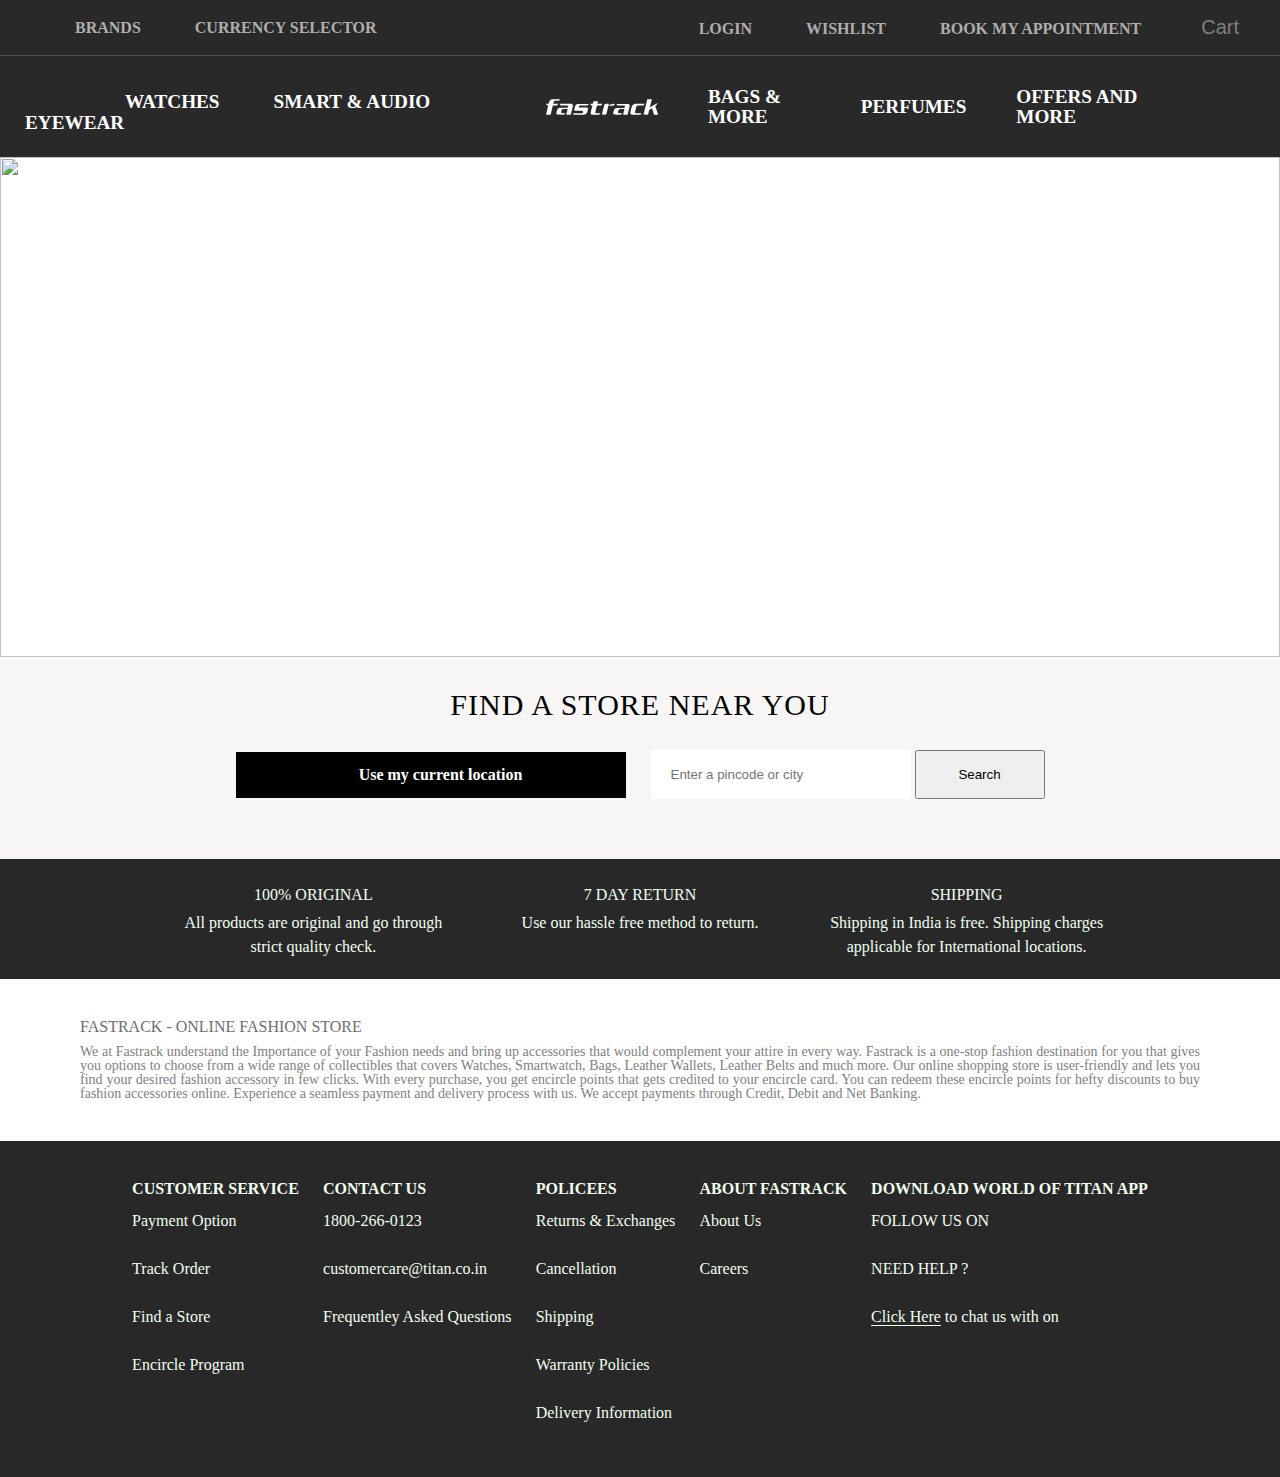
==== fastrack/index.html @ 1e4f23a8 "project" ====
<!DOCTYPE html>
<html lang="en">

<head>
    <meta charset="UTF-8">
    <meta http-equiv="X-UA-Compatible" content="IE=edge">
    <meta name="viewport" content="width=device-width, initial-scale=1.0">
    <title>Document</title>
    <link rel="stylesheet" href="style.css">
    <script src="https://kit.fontawesome.com/7c8663a8f9.js" crossorigin="anonymous"></script>
</head>

<body>
    <!--------------------------------------- header ---------------------------------- -->
    <header>
        <!---------------------- Top Header Starts Here -------------------------->
        <div class="top">
            <div class="left">
                <a href="#" id="brands">BRANDS</a>
                <a href="#"><span id="currency">CURRENCY SELECTOR</span>
                    <i class="fa-solid fa-chevron-down down"></i>
                    <i class="fa-solid fa-chevron-up up" style="display: none"></i>
                </a>
            </div>
            <div class="right">
                <a href="#" id="login">LOGIN</a>
                <a href="#">WISHLIST</a>
                <a href="#">BOOK MY APPOINTMENT</a>
                <button class="cart" onclick="cart_button()">
                    <i class="fa fa-shopping-cart" aria-hidden="true"></i>Cart<span class="cart-number"></span>
                </button>
                <!-- <a href="#">CART</a> -->
            </div>
        </div>
        <!---------------------- Top Header Ends Here ------------------------------->

        <!-------------------- Bottom Header Starts Here ---------------------------->
        <div class="bottom">
            <div class="left">
                <a href="#"><i class="fa-solid fa-location-dot"></i></a>
                <a href="#" id="watch">WATCHES</a>
                <a href="#" id="audio">SMART & AUDIO</a>
                <a href="#" id="eyewear">EYEWEAR</a>
            </div>
            <div class="right">
                <svg id="logo" data-name="Layer 1" xmlns="http://www.w3.org/2000/svg" viewBox="0 0 403.27 55.37">
                    <defs>
                        <style>
                            .cls-1 {
                                fill: #ffffff;
                                fill-rule: evenodd;
                            }
                        </style>
                    </defs>
                    <title>fastrack_logo</title>
                    <path class="cls-1"
                        d="M1.23,56.29l8-32.81s-3.36.26-4.39-.78c-.78-.52-1.29-1.81-1.81-2.33a16.48,16.48,0,0,1-1.55-3.1h9.3S13.11,6.68,16.73,3.84c3.88-3.62,8-2.58,14.21-2.58H51.86a14.74,14.74,0,0,1-1.81,3.36,3.53,3.53,0,0,1-2.58,1.55H36.1c-1.55,0-3.88-.26-4.91.52a5.81,5.81,0,0,0-2.07,3.62c-.52,1.55-2.07,7-2.07,7H44.89a23.53,23.53,0,0,1-1.81,3.36c-.77,1.29-2.32,2.84-3.1,2.84s-14.21-.26-14.21-.26l-8,33.07Z"
                        transform="translate(-1.23 -1)"></path>
                    <path class="cls-1"
                        d="M50.06,17.28s1.29,2.58,2.07,3.87A5.42,5.42,0,0,0,55,23.22c.78.26,9.56,0,12.14,0,2.33,0,10.33-.26,12.4.78s1.81,2.84,1.29,4.13a5.62,5.62,0,0,1-5.43,3.62H55.48c-1.29,0-7-.26-9.82,1.81a11.47,11.47,0,0,0-4.13,6.2c-.78,2.07-1.81,5.68-2.07,6.72s-1,4.91-.52,6.2c.26,1.55.26,3.1,4.39,3.36,3.87.26,10.07.26,12.66.26,2.33,0,9.56,0,10.85-.52a7,7,0,0,0,2.84-2.58l1.55-2.33s-7.49.26-9.3.26A10.23,10.23,0,0,1,57,49.83c-.78-.52-1.55-1.81-.78-4.13.52-2.33.78-3.62,1-4.65.52-1,.78-2.58,1.55-3.36a6.84,6.84,0,0,1,4.39-1.55H79L74.08,56.29H90.36l6.72-27.13s1-5.17.52-7.49-2.84-4.39-8-4.39Z"
                        transform="translate(-1.23 -1)"></path>
                    <path class="cls-1"
                        d="M154.68,17.53H121.1c-.52,0-7.23-.52-11.11,2.33a12.58,12.58,0,0,0-4.65,7.49c-.78,2.07-2.07,7.49-2.33,8.27,0,.78-.52,3.62,0,4.39.78,1,1.29,2.58,4.65,2.58,3.62,0,11.11-.26,15-.26s8,0,9,.52a3.57,3.57,0,0,1,2.84,3.1c0,1.55-.26,3.87-1.29,4.65s-10.59.52-12.66.52H97.85a8,8,0,0,0,2.84,4.13c1.81,1.55,9.56,1,12.66,1h22.47A15.2,15.2,0,0,0,144.35,54c3.1-2.33,4.39-4.65,5.94-10.08,1.29-5.42,1.55-5.42,1.81-7.23s.52-2.84-.78-4.13c-.78-1.55-3.87-1.81-7.75-1.81H126.27c-1,0-4.91,0-6.2-1.55a3.43,3.43,0,0,1-.77-3.62c.26-.78.77-2.33,6.46-2.33h22c1,0,3.36,0,4.65-1.55,1-1.55,2.33-4.14,2.33-4.14Z"
                        transform="translate(-1.23 -1)"></path>
                    <path class="cls-1"
                        d="M172,7.72h16.53l-2.58,9.56h17.31a13,13,0,0,1-1.81,4.13c-1.29,1.81-3.62,1.81-4.91,2.07H184.65s-4.91,19.89-5.17,20.67-1,3.87-.78,4.65c.52.78,1.81,2.58,7.75,2.32h10.08a19.64,19.64,0,0,1-2.07,3.36,4.13,4.13,0,0,1-2.33,1.81H167.08A5.38,5.38,0,0,1,162.69,54c-1-1.81-.78-5.42,0-8.53,1-3.1,5.43-22,5.43-22s-2.84-.26-3.87-.52a7.2,7.2,0,0,1-2.84-2.84,17.28,17.28,0,0,1-1.55-2.84h9.82Z"
                        transform="translate(-1.23 -1)"></path>
                    <path class="cls-1"
                        d="M202,56l8.27-32.55s.52-3.1,1.29-4.14a4.79,4.79,0,0,1,4.39-2.07c2.84,0,11.37.26,11.37.26s-7,28.68-7.49,30.48S219,52.67,218,54c-.78,1-1.29,2.33-4.65,2.33C210,56.54,202,56,202,56Z"
                        transform="translate(-1.23 -1)"></path>
                    <path class="cls-1"
                        d="M254.4,17.53a23.1,23.1,0,0,0,2.07,3.36c1,1.55,1.81,2.58,2.84,2.84h13.18c2.33,0,8.52-.52,10.59.26,1.81.52,3.1,1.29,2.33,3.87A6.17,6.17,0,0,1,280.75,32H267.06c-2.33,0-10.33-.52-14.47.78s-5.17,2.58-7,7.75a30,30,0,0,0-2.32,9.82c-.26,1-.52,3.62.78,4.65,1.55,1,4.65,1.29,9.56,1.29h14.72c1.55,0,3.36.52,5.94-3.1l1.29-2.07s-7.75.26-9.3.26c-1.81,0-4.39-.78-5.17-1.55-.52-.52-1-2.07-.26-5.42.78-3.1,1-5.43,2.84-6.72,1.55-1.55,5.94-1.55,8.53-1.55h11.11l-4.91,20.15H294.7s6.46-25.32,6.46-26.35c.26-1,1.81-8,0-10.33-2.07-2.33-8.78-2.07-12.14-2.07Z"
                        transform="translate(-1.23 -1)"></path>
                    <path class="cls-1"
                        d="M355.41,17.28H323.64a13.18,13.18,0,0,0-8,2.07,15.21,15.21,0,0,0-6.2,8.79c-1.29,4.13-3.62,14.47-4.13,16.53s-1,5.68-.52,7.49c.77,2.07,2.32,4.13,7.23,4.13h24.8c1.29,0,3.62.26,5.17-1a17.91,17.91,0,0,0,2.58-4.13s-14.72,0-17.05-.26-4.91-.52-5.68-1.81c-.52-1.29.26-5.68,1-8.27.52-2.58,2.84-11.63,3.1-12.4s.78-3.1,1.55-3.87a7.39,7.39,0,0,1,4.39-1.29h18.34a4.48,4.48,0,0,0,3.62-2.58c.52-1,1.55-3.36,1.55-3.36Z"
                        transform="translate(-1.23 -1)"></path>
                    <path class="cls-1"
                        d="M365.49,1.26,351.8,56l16.53.26,3.88-16.54,10.33-6.46,7.23,23H404.5L394.17,24.77a12.69,12.69,0,0,0,4.91-3.87c1.81-2.33,3.36-7,3.36-7L374.79,29.68,382,1Z"
                        transform="translate(-1.23 -1)"></path>
                    <path class="cls-1"
                        d="M227,26.06s2.07-4.39,4.91-6.2,5.68-2.33,10.08-2.33,6.71-.26,6.71-.26-1.29,3.1-2.07,4.39c-1,1.29-2.07,2.58-3.62,2.58h-9c-2.32.26-6.2,1-7,1.81Z"
                        transform="translate(-1.23 -1)"></path>
                </svg>
                <a href="#" id="bags">BAGS & MORE</a>
                <a href="#" id="perfumes">PERFUMES</a>
                <a href="#" id="offers">OFFERS AND MORE</a>
                <a href="#"><i class="fa-solid fa-magnifying-glass"></i></a>
            </div>
        </div>
        <!-------------------------------- Bottom Header Ends Here ----------------------------->

        <!----------------------- Section on hovering "Watches" Starts Here ----------------------------->
        <div id="watch_hover">
            <div class="watch_buy">
                <div class="watch_style">
                    <div class="watch_shopFor">
                        <a href="#">
                            <h2>Shop For</h2>
                        </a>
                        <figure class="watch_for_him watch_images">
                            <a href="#" id="fig_caption">
                                <img src="https://www.fastrack.in/wps/wcm/connect/fastrack/2ddd6b43-acd0-44b2-a3b8-ae39866fcba0/For_Him_W.png?MOD=AJPERES&CACHEID=ROOTWORKSPACE.Z18_90IA1H80OGS700Q8OKN8NF0004-2ddd6b43-acd0-44b2-a3b8-ae39866fcba0-nE.vbJ7"
                                    alt="Watch for him" />
                                <figcaption>Him</figcaption>
                            </a>
                        </figure>
                        <figure class="watch_for_her watch_images">
                            <a href="#" id="fig_caption">
                                <img src="https://www.fastrack.in/wps/wcm/connect/fastrack/179beeed-d72b-4264-a498-f4e6e16a0d2e/For_Her_W.png?MOD=AJPERES&CACHEID=ROOTWORKSPACE.Z18_90IA1H80OGS700Q8OKN8NF0004-179beeed-d72b-4264-a498-f4e6e16a0d2e-nE.vnAH"
                                    alt="Watch for her" />
                                <figcaption>Her</figcaption>
                            </a>
                        </figure>
                        <figure class="watch_for_them watch_images">
                            <a href="#" id="fig_caption">
                                <img src="https://www.fastrack.in/wps/wcm/connect/fastrack/8d338582-6e93-4608-a2ef-4903825ac4b6/For_Them_W.png?MOD=AJPERES&CACHEID=ROOTWORKSPACE.Z18_90IA1H80OGS700Q8OKN8NF0004-8d338582-6e93-4608-a2ef-4903825ac4b6-nE.vu5e"
                                    alt="Watch for them" />
                                <figcaption>Them</figcaption>
                            </a>
                        </figure>
                    </div>
                    <div class="watch_shopByStyle">
                        <a href="#">
                            <h2>Shop By Style</h2>
                        </a>
                        <figure class="watch_casual watch_images">
                            <a href="#" id="fig_caption">
                                <img src="https://www.fastrack.in/wps/wcm/connect/fastrack/30554687-ca2d-43b0-91f6-569ce60cddc8/Style_Casual_W.png?MOD=AJPERES&CACHEID=ROOTWORKSPACE.Z18_90IA1H80OGS700Q8OKN8NF0004-30554687-ca2d-43b0-91f6-569ce60cddc8-nE.vFNB"
                                    alt="Casual Watches" />
                                <figcaption>Casual</figcaption>
                            </a>
                        </figure>
                        <figure class="watch_fashion watch_images">
                            <a href="#" id="fig_caption">
                                <img src="https://www.fastrack.in/wps/wcm/connect/fastrack/b2d8324b-fb9b-4491-af9e-f043335bd468/Style_Fashion_W.png?MOD=AJPERES&CACHEID=ROOTWORKSPACE.Z18_90IA1H80OGS700Q8OKN8NF0004-b2d8324b-fb9b-4491-af9e-f043335bd468-nE.vOB1"
                                    alt="Fashion watches" />
                                <figcaption>Fashion</figcaption>
                            </a>
                        </figure>
                        <figure class="watch_sporty watch_images">
                            <a href="#" id="fig_caption">
                                <img src="https://www.fastrack.in/wps/wcm/connect/fastrack/7d011ca0-0b40-4900-98f2-a99dbeef140d/Style_Sporty_W.png?MOD=AJPERES&CACHEID=ROOTWORKSPACE.Z18_90IA1H80OGS700Q8OKN8NF0004-7d011ca0-0b40-4900-98f2-a99dbeef140d-nE.vZVH"
                                    alt="Sporty watches" />
                                <figcaption>Sporty</figcaption>
                            </a>
                        </figure>
                        <figure class="watch_tees watch_images">
                            <a href="#" id="fig_caption">
                                <img src="https://www.fastrack.in/wps/wcm/connect/fastrack/abc5c924-5340-403e-ace2-a1c07fc1ff96/Style_Tees_W.png?MOD=AJPERES&CACHEID=ROOTWORKSPACE.Z18_90IA1H80OGS700Q8OKN8NF0004-abc5c924-5340-403e-ace2-a1c07fc1ff96-nE.w7iA"
                                    alt="Tees watches" />
                                <figcaption>Tees</figcaption>
                            </a>
                        </figure>
                    </div>
                    <div class="watch_shopCollectibles">
                        <a href="#">
                            <h2>Shop Collectibles</h2>
                        </a>
                        <figure class="watch_batman watch_images">
                            <a href="#" id="fig_caption">
                                <img src="https://www.fastrack.in/wps/wcm/connect/fastrack/fdea4a8c-67f3-4724-b115-e643d4faeabf/Batman.png?MOD=AJPERES&CACHEID=ROOTWORKSPACE.Z18_90IA1H80OGS700Q8OKN8NF0004-fdea4a8c-67f3-4724-b115-e643d4faeabf-nZkIE7b"
                                    alt="Batman watches" />
                                <figcaption>Batman</figcaption>
                            </a>
                        </figure>
                        <figure class="watch_woman watch_images">
                            <a href="#" id="fig_caption">
                                <img src="https://www.fastrack.in/wps/wcm/connect/fastrack/c881be5e-7964-42ee-ba62-34b39b2f1ec1/FTWW.png?MOD=AJPERES&CACHEID=ROOTWORKSPACE.Z18_90IA1H80OGS700Q8OKN8NF0004-c881be5e-7964-42ee-ba62-34b39b2f1ec1-nZkIZW1"
                                    alt="Wonder woman watches" />
                                <figcaption>Wonder Woman</figcaption>
                            </a>
                        </figure>
                        <figure class="watch_cocacola watch_images">
                            <a href="#" id="fig_caption">
                                <img src="https://www.fastrack.in/wps/wcm/connect/fastrack/0737430b-0668-4bd3-9aeb-c24a1f012906/xCollect_Coke_W.png?MOD=AJPERES&CACHEID=ROOTWORKSPACE.Z18_90IA1H80OGS700Q8OKN8NF0004-0737430b-0668-4bd3-9aeb-c24a1f012906-nNU64wD"
                                    alt="Cocacola watches" />
                                <figcaption>Coca Cola Edition</figcaption>
                            </a>
                        </figure>
                        <figure class="watch_avengers watch_images">
                            <a href="#" id="fig_caption">
                                <img src="https://www.fastrack.in/wps/wcm/connect/fastrack/717ea655-0aa9-43a2-93f3-41424a5f1c82/xCollect_Avengers_EG_W.png?MOD=AJPERES&CACHEID=ROOTWORKSPACE.Z18_90IA1H80OGS700Q8OKN8NF0004-717ea655-0aa9-43a2-93f3-41424a5f1c82-nE.wgRf"
                                    alt="Avengers watches" />
                                <figcaption>Avengers</figcaption>
                            </a>
                        </figure>
                    </div>
                </div>
                <button id="watch_btn">View All</button>
            </div>
            <a href="#"><img id="watch_img"
                    src="https://www.fastrack.in/wps/wcm/connect/fastrack/ca2522ff-016c-4abc-bf9c-4a9e43800a20/740x1080_curv.jpg?MOD=AJPERES&CACHEID=ROOTWORKSPACE.Z18_90IA1H80OGS700Q8OKN8NF0004-ca2522ff-016c-4abc-bf9c-4a9e43800a20-o5bDxkE"
                    alt="" /></a>
        </div>
        <!----------------------- Section on hovering "Watches" Ends Here ----------------------------->

        <!------------------- Section on hovering "Smart and Audio" Starts Here ----------------------->
        <div id="audio_hover">
            <div class="watch_neckbands">
                <div class="watches_bands">
                    <a href="#">
                        <h2>Smart Watches & Bands</h2>
                    </a>
                    <a href="#">Reflex Smart Watch</a>
                    <a href="#">Reflex 3.0</a>
                    <a href="#">Reflex Strap</a>
                    <button>View All</button>
                </div>
                <div class="watches_wireless">
                    <a href="#">
                        <h2>Wireless Audio</h2>
                    </a>
                    <a href="#">Wireless Headphones</a>
                    <a href="#">True Wireless Earbuds</a>
                    <a href="#">Neckband</a>
                    <button>View All</button>
                </div>
            </div>
            <figure class="figure">
                <a href="#">
                    <img src="https://www.fastrack.in/wps/wcm/connect/fastrack/8d0f1e74-d429-4787-8db3-1462afd2cc0e/350x262.jpg?MOD=AJPERES&CACHEID=ROOTWORKSPACE.Z18_90IA1H80OGS700Q8OKN8NF0004-8d0f1e74-d429-4787-8db3-1462afd2cc0e-o5bFpOe"
                        alt="" />
                </a>
                <a href="#">
                    <img src="https://www.fastrack.in/wps/wcm/connect/fastrack/e96fdef1-442d-4080-8253-3b6281b297ae/Header_350px.jpg?MOD=AJPERES&CACHEID=ROOTWORKSPACE.Z18_90IA1H80OGS700Q8OKN8NF0004-e96fdef1-442d-4080-8253-3b6281b297ae-nUCdA97"
                        alt="" />
                </a>
            </figure>
        </div>
        <!------------------- Section on hovering "Smart and Audio" Ends Here ----------------------->

        <!-------------------- Section on hovering "Bags & MORE" Starts Here ---------------------------->
        <div id="bags_hover">
            <div class="bags_content">
                <div class="bags_style">
                    <div class="bags_guys">
                        <a href="#">
                            <h2 id="bag_heading">Styles for Guys</h2>
                        </a>
                        <a href="#">Backpacks</a>
                        <a href="#">Rucksacks</a>
                        <a href="#">Duffle Bags</a>
                        <a href="#">Belts</a>
                        <a href="#">Wallets</a>
                    </div>
                    <div class="bags_girls">
                        <a href="#">
                            <h2 id="bag_heading">Styles for Girls</h2>
                        </a>
                        <a href="#">Backpacks</a>
                        <a href="#">Handbags</a>
                        <a href="#">Sling & Clutches</a>
                        <a href="#">Wallets</a>
                    </div>
                    <div class="bags_category">
                        <a href="#">
                            <h2 id="bag_heading">Shop By Category</h2>
                        </a>
                        <a href="#">Bags</a>
                        <a href="#">Belts</a>
                        <a href="#">Wallets</a>
                        <a href="#">Perfumes</a>
                        <a href="#">Face Mask</a>
                        <a href="#">Pop Sockets</a>
                    </div>
                </div>
                <a href="#" id="bags_img">
                    <img src="https://www.fastrack.in/wps/wcm/connect/fastrack/814073e3-1f98-4250-b164-f41a7176c581/1278x598_ftbags.png?MOD=AJPERES&CACHEID=ROOTWORKSPACE.Z18_90IA1H80OGS700Q8OKN8NF0004-814073e3-1f98-4250-b164-f41a7176c581-n-M-MoI"
                        alt="" /></a>
            </div>
        </div>
        <!---------------------- Section on hovering "Bags & MORE" Ends Here -------------------------->

        <!---------------------- Section on hovering "Perfumes" Starts Here ------------------------->

        <div id="perfumes_hover">
            <div class="perfumes_view">
                <div class="perfumes_both">
                    <div class="perfumes_guys">
                        <a href="#">
                            <h2>Shop For Guys</h2>
                        </a>
                        <a href="#">Beat</a>
                        <a href="#">Trance</a>
                        <a href="#">Pulse</a>
                    </div>
                    <div class="perfumes_girls">
                        <a href="#">
                            <h2>Shop For Girls</h2>
                        </a>
                        <a href="#">Beat</a>
                        <a href="#">Trance</a>
                        <a href="#">Pulse</a>
                    </div>
                </div>
                <button>View All</button>
            </div>
            <figure>
                <a href="#" id="perfumes_img">
                    <img src="https://www.fastrack.in/wps/wcm/connect/fastrack/1a5a2651-8919-4f4e-911e-4de0a1e44bc5/1920x600-min+%285%29.jpg?MOD=AJPERES&CACHEID=ROOTWORKSPACE.Z18_90IA1H80OGS700Q8OKN8NF0004-1a5a2651-8919-4f4e-911e-4de0a1e44bc5-nETGb3O"
                        alt="" />
                    <figcaption>SIGNATURE UNISEX PERFUME</figcaption>
                </a>
            </figure>
        </div>
        <!---------------------- Section on hovering "Perfumes" Ends Here ------------------------->

        <!----------------- Section on hovering "Offers And More" Starts Here --------------------->

        <div id="offers_hover">
            <a href="#">
                <img src="https://www.fastrack.in/wps/wcm/connect/fastrack/7ac01800-8f72-40d2-ad3e-5e1856ecedab/1200x628_reflex_watch.jpg?MOD=AJPERES&CACHEID=ROOTWORKSPACE.Z18_90IA1H80OGS700Q8OKN8NF0004-7ac01800-8f72-40d2-ad3e-5e1856ecedab-o5bJ0Kk"
                    alt="" />
            </a>
            <a href="#">
                <img src="https://www.fastrack.in/wps/wcm/connect/fastrack/d324e0d0-934e-4493-b4fb-81d5c2a8639d/1200x628+%282%29.jpg?MOD=AJPERES&CACHEID=ROOTWORKSPACE.Z18_90IA1H80OGS700Q8OKN8NF0004-d324e0d0-934e-4493-b4fb-81d5c2a8639d-nETnSy4"
                    alt="" />
            </a>
            <a href="#">
                <img src="https://www.fastrack.in/wps/wcm/connect/fastrack/6578a964-7a8e-4e7b-9f13-1a05f2dc0138/1200x628.png?MOD=AJPERES&CACHEID=ROOTWORKSPACE.Z18_90IA1H80OGS700Q8OKN8NF0004-6578a964-7a8e-4e7b-9f13-1a05f2dc0138-nKssKd3"
                    alt="" />
            </a>
        </div>
        <!----------------- Section on hovering "Offers And More" Ends Here --------------------->
    </header>
    <!--------------------------------------- Header Ends Here --------------------------------->

    <!-------------------------------- Section on click "BRANDS" starts here ------------------->
    <div id="brands_click">
        <h1>OUR BRANDS</h1>
        <figure>
            <a href="#">
                <img class="bigger_img" src="https://staticimg.titan.co.in/Titan/brands/titan-banner-2.jpg" alt="" />
                <img class="smaller_img" src="https://staticimg.titan.co.in/Titan/brands/titan.png" alt="" />
            </a>
            <a href="#">
                <img class="bigger_img mid_img" src="https://staticimg.titan.co.in/Titan/brands/tanishq-banner.jpg"
                    alt="" />
                <img class="smaller_img" src="https://staticimg.titan.co.in/Titan/brands/tanishq.png" alt="" />
            </a>
            <a href="#">
                <img class="bigger_img" src="https://staticimg.titan.co.in/Titan/brands/fastrack-banner.jpg" alt="" />
                <img class="smaller_img" src="https://staticimg.titan.co.in/Titan/brands/fastrack.png" alt="" />
            </a>
        </figure>
        <figure>
            <a href="#">
                <img class="bigger_img" src="https://staticimg.titan.co.in/Titan/brands/mia-banner-2.jpg" alt="" />
                <img class="smaller_img" src="https://staticimg.titan.co.in/Titan/brands/mia.png" alt="" />
            </a>
            <a href="#">
                <img class="bigger_img mid_img" src="https://staticimg.titan.co.in/Titan/brands/taneira-banner.jpg"
                    alt="" />
                <img class="smaller_img" src="https://staticimg.titan.co.in/Titan/brands/taneira.png" alt="" />
            </a>
            <a href="#">
                <img class="bigger_img" src="https://staticimg.titan.co.in/Titan/brands/sonata-banner.jpg" alt="" />
                <img class="smaller_img" src="https://staticimg.titan.co.in/Titan/brands/sonata.png" alt="" />
            </a>
        </figure>
        <figure>
            <a href="#">
                <img class="bigger_img" src="https://staticimg.titan.co.in/Titan/brands/skinn-banner.jpg" alt="" />
                <img class="smaller_img" src="https://staticimg.titan.co.in/Titan/brands/skinn.png" alt="" />
            </a>
            <a href="#">
                <img class="bigger_img mid_img" src="https://staticimg.titan.co.in/Titan/brands/eyeplus-banner.jpg"
                    alt="" />
                <img class="smaller_img" src="https://staticimg.titan.co.in/Titan/brands/eyeplus.png" alt="" />
            </a>
            <a href="#">
                <img class="bigger_img" src="https://staticimg.titan.co.in/Titan/brands/caratlane-banner.jpg" alt="" />
                <img class="smaller_img" src="https://staticimg.titan.co.in/Titan/brands/caratlane.png" alt="" />
            </a>
        </figure>
    </div>
    <!---------------------------- Section on click "BRANDS" ends here ------------------------->

    <!--------------------- Section on click "CURRENCY SELECTOR" starts here -------------------->

    <div id="currency_click">
        <h3>SELECT A CURRENCY</h3>
        <button>INR ₹</button>
        <button>USD $</button>
    </div>
    <!--------------------- Section on click "CURRENCY SELECTOR" ends here ----------------------->

    <!--------------------- Section on click "LOGIN" starts here ----------------------->

    <div id="login_click">
        <figure>
            <img src="https://www.fastrack.in/wps/wcm/connect/fastrack/f391e0c4-c55a-4ceb-b12b-e1edb7c19432/fastrack.svg?MOD=AJPERES&amp;CACHEID=ROOTWORKSPACE.Z18_90IA1H80OGS700Q8OKN8NF0004-f391e0c4-c55a-4ceb-b12b-e1edb7c19432-nv8vKiF"
                alt="logo" />
        </figure>
        <div class="login_signup">
            <div class="login">
                <div class="otp_login log">
                    <a class="otp_anchor">LOGIN VIA OTP</a>
                    <i class="fa-solid fa-plus plus"></i>
                    <fieldset class="otp_login_inside">
                        <legend>LOGIN VIA OTP</legend>
                        <div class="mob_email">
                            <div class="mobile_login">MOBILE</div>
                            <div class="email_login">E-MAIL</div>
                        </div>
                        <h2>LOGIN USING MOBILE NUMBER AND OTP</h2>
                        <div class="input">
                            <input class="country" type="select" value="91" />
                            <input class="phone" type="number" placeholder="PHONE NUMBER *" />
                        </div>
                        <button id="otp_btn">Request OTP</button>
                    </fieldset>
                </div>
                <div class="password_login log">
                    <a class="password_anchor">LOGIN VIA PASSWORD</a>
                    <i class="fa-solid fa-plus plus plus_password"></i>
                    <fieldset class="password_login_inside">
                        <legend>LOGIN VIA PASSWORD</legend>
                        <input class="mobile_input" type="text" placeholder="MOBILE NUMBER/EMAIL *" />
                        <div class="password_div">
                            <input class="password_input" type="text" placeholder="PASSWORD *" />
                            <a><i class="fa-sharp fa-solid fa-eye-slash"></i></a>
                            <a><i class="fa-solid fa-eye eye"></i></a>
                        </div>
                        <div class="remember">
                            <div class="check">
                                <input type="checkbox" />
                                <a href="#">REMEMBER ME</a>
                            </div>
                            <div class="forgot"><a href="#">FORGOT PASSWORD?</a></div>
                        </div>
                        <button>SUBMIT</button>
                    </fieldset>
                </div>
                <div class="fb_login log">
                    <a class="fb_anchor">LOGIN VIA FACEBOOK / GOOGLE</a>
                    <i class="fa-solid fa-plus plus plus_fb"></i>
                    <div class="heading">
                        <h2>LOGIN USING SOCIAL ACCOUNT</h2>
                        <div class="buttons">
                            <button class="facebook">
                                <i class="fa-brands fa-facebook-f fb_icon"></i>Facebook
                            </button>
                            <button class="google">
                                <i class="fa-brands fa-google-plus-g google_icon"></i>Google
                            </button>
                        </div>
                    </div>
                </div>
            </div>
            <div class="signup">
                <p>NEW USER? <b>CREATE AN ACCOUNT</b></p>
                <ul>
                    <h1>Benefits of Creating an New Account</h1>

                    <li>
                        You will get Benefits from our loyalty Program called Encircle
                        <br />
                        Which entitles you to earn points for your Purchase which you can
                        redeem in Subsequent Purchases
                    </li>
                    <li>
                        You will get Special Previews to our Limited Collections and
                        Sales.
                    </li>
                    <li>You will Receive offers tailor-made for you</li>
                </ul>
                <button class="signup_btn">SIGN UP NOW</button>
            </div>
        </div>
    </div>

    <!---------------------------- Section on click "SIGN UP NOW" starts here ----------------->

    <div id="signup_click">
        <figure>
            <img src="https://www.fastrack.in/wps/wcm/connect/fastrack/f391e0c4-c55a-4ceb-b12b-e1edb7c19432/fastrack.svg?MOD=AJPERES&amp;CACHEID=ROOTWORKSPACE.Z18_90IA1H80OGS700Q8OKN8NF0004-f391e0c4-c55a-4ceb-b12b-e1edb7c19432-nv8vKiF"
                alt="logo" />
        </figure>
        <fieldset class="signup_box">
            <legend>SIGNUP</legend>
            <select id="title" aria-placeholder="TITLE *">
                <option></option>
                <option>Mr.</option>
                <option>Mrs.</option>
            </select>
            <input id="first_name" type="text" placeholder="FIRST NAME *" />
            <input id="last_name" type="text" placeholder="LAST NAME*" />
            <select id="country">
                <option>91</option>
                <option>61</option>
                <option>1</option>
                <option>1</option>
                <option>65</option>
                <option>44</option>
                <option>971</option>
                <option>64</option>
                <option>60</option>
                <option>49</option>
                <option>40</option>
                <option>254</option>
                <option>31</option>
            </select>
            <input id="mobile_no" type="number" placeholder="MOBILE NUMBER *" />
            <input id="email" type="email" placeholder="EMAIL ID *" />
            <div id="password">
                <input type="password" placeholder="PASSWORD *" />
                <a><i class="fa-sharp fa-solid fa-eye-slash"></i></a>
            </div>
            <div id="receive">
                <input type="checkbox" name="" id="checkbox" checked />
                <h2>Receive our newsletters and special offers.</h2>
            </div>
            <div id="t_c">
                <input type="checkbox" name="" id="checkbox" />
                <h2>
                    I agree to the <a>Terms & Conditions*</a> and <a>Privacy Policy</a>
                </h2>
            </div>
            <button id="register">REGISTER</button>
        </fieldset>
    </div>

    <!---------------------------- Section on click "SIGN UP NOW" ends here ----------------->

    <!---------------------------- Section on click "REGISTER" starts here ------------------->

    <div id="register_click">
        <figure>
            <img src="https://www.fastrack.in/wps/wcm/connect/fastrack/f391e0c4-c55a-4ceb-b12b-e1edb7c19432/fastrack.svg?MOD=AJPERES&amp;CACHEID=ROOTWORKSPACE.Z18_90IA1H80OGS700Q8OKN8NF0004-f391e0c4-c55a-4ceb-b12b-e1edb7c19432-nv8vKiF"
                alt="logo" />
        </figure>
        <fieldset class="register_box">
            <legend>VERIFY MOBILE OTP</legend>
            <h2>OTP SENT</h2>
            <input type="number" id="register_input" placeholder="ENTER OTP*">
            <button class="verify_btn">VERIFY OTP</button>
        </fieldset>
    </div>

    <!-- ------------------------- Section on click "REGISTER" ends here --------------------->

    <!--------------------- Section on click "LOGIN" ends here ----------------------->
    <!-- <script src="./script.js"></script> -->

    </header>



    <!-------------------------------------- main ---------------------------------------->
    <main class="main">
        <figure>
            <img class="poster"
                src="https://www.fastrack.in/wps/wcm/connect/fastrack/87dd3813-f189-408d-a8c2-d2efed89ec2e/desktop/1920x600.jpg?MOD=AJPERES&CACHEID=ROOTWORKSPACE.Z18_90IA1H80OGS700Q8OKN8NF0004-87dd3813-f189-408d-a8c2-d2efed89ec2e-desktop-nYI4n-.&impolicy=pqlow"
                alt="">
        </figure>
        <div class="watch-main-div"></div>
    </main>



    <!-------------------------------------- footer --------------------------------------->
    <footer>
        <!-- section1 -->
        <section class="section1">
            <div class="section1-container">
                <h2 class="section1-heading">FIND A STORE NEAR YOU</h2>
                <div class="section1-flex">
                    <div class="location-detail">
                        <ul>
                            <li><a href=""><i class="fa-solid fa-location-dot"></i></a></li>
                        </ul>
                        <ul>
                            <li><a href="https://maps.google.com">Use my current location</a></li>
                        </ul>
                    </div>
                    <div class="inputBox">
                        <input type="text" name="text" class="inputBtn" placeholder="Enter a pincode or city">
                        <button class="searchBtn">Search</button>
                    </div>
                </div>
            </div>

        </section>






        <!-- section-2  -->
        <section class="section2">
            <div class="section2-container">
                <div class="section2-innerdiv">
                    <h4 class="section2-heading">100% ORIGINAL</h4>
                    <P>All products are original and go through strict quality check.</P>
                </div>
                <div class="section2-innerdiv">
                    <h4 class="section2-heading">7 DAY RETURN</h4>
                    <P>Use our hassle free method to return.</P>
                </div>
                <div class="section2-innerdiv">
                    <h4 class="section2-heading">SHIPPING</h4>
                    <P>Shipping in India is free. Shipping charges applicable for International locations.</P>
                </div>
            </div>
        </section>




        <!-- section-3  -->
        <section class="section3">
            <div class="section3-container">
                <div class="section3-upperDiv">
                    <h5 class="section3-heading">FASTRACK - ONLINE FASHION STORE</h5>
                    <p class="section3-para">We at Fastrack understand the Importance of your Fashion needs and bring up
                        accessories that would complement your attire in every way. Fastrack is a one-stop fashion
                        destination for you that gives you options to choose from a wide range of collectibles that
                        covers Watches, Smartwatch, Bags, Leather Wallets, Leather Belts and much more. Our online
                        shopping store is user-friendly and lets you find your desired fashion accessory in few clicks.
                        With every purchase, you get encircle points that gets credited to your encircle card. You can
                        redeem these encircle points for hefty discounts to buy fashion accessories online. Experience a
                        seamless payment and delivery process with us. We accept payments through Credit, Debit and Net
                        Banking.</p>
                    <button type="button" class="section3-know-more-btn">KNOW MORE</button>
                </div>
                <div class="section3-lowerDiv">
                    <h5 class="section3-heading">RETURN POLICY</h5>
                    <p class="section3-para">We ensure full customer satisfaction, security and customer assistance for
                        the products that are listed on the website. Still, if you are unsatisfied with our product, you
                        can choose to return it unused and in the same condition as you received it. When you wish to
                        return the product, we will arrange a pickup via our logistic partner from the provided address
                        and the product will be returned to us. Click here to know more about the return policy</p>


                    <h5 class="section3-heading">WHAT CAN YOU BUY FROM FASTRACK</h5>
                    <p class="section3-para">We all need an extra touch of topping on our favourite ice cream. In the
                        same way, dressing up without proper accessories feels a bit incomplete to step out. We have a
                        huge range of watches for men and women, bags and bag packs, leather wallets, leather belts and
                        sunglasses for all ages. Style and attitude is what our every product possess. And we make sure
                        that you get the best quality products at best prices with top notch customer service and
                        satisfaction. Let your apparels speak more about you than your words. Outrage your style and
                        confidence with our stylish products and inspire others to follow you for your dressing sense.
                    </p>


                    <h5 class="section3-heading">WATCHES FOR MEN, WOMEN AND TEES</h5>
                    <p class="section3-para">We all know that a wrist watch is the most convenient way to know the time,
                        but showing up your Fastrack watch to let others know your time makes difference. What you wear
                        defines your standard. You can never get out of your house without a watch because it is
                        designed for every occasion. Planning to go for a grand party? Then you might surely think of a
                        silver metal watch on your black Tuxedo. Chilling out with friends is the best part of your
                        leisure time, so why not utilize this time to flaunt your funky Fastrack watch and become the
                        attention of the group. Scout for a wide range of watches for guys and girls.Get to experience
                        an altogether different approach of selecting men and ladies watches online. Our watches are
                        designed with precision and we have a wide range of watches for every age group.
                    </p>


                    <h5 class="section3-heading">SMARTWATCH FOR MEN AND WOMEN</h5>
                    <p class="section3-para">People have become more health conscious since a long time now. Therefore,
                        their demand towards smart watches has become obvious. This is not only because of the way a
                        smart watch looks but also the real-time results that you get while you work out. Fastrack's
                        Reflex 2.0 is an amazing blend of technology and smartness that provides you accurate and
                        reliable results. This smart watch is unisex and comes in 3 colours. The Smart watch is
                        compatible with both iOS and Android platforms boasted with features like, Steps, Distance and
                        Calorie Tracker, Sleep Tracker, Call & SMS Alerts, OLED Display, 10 Days Power Reserve,
                        Vibration Alarm, Sedentary Reminder and is IPX6 Water Resistant. So, what more can you get at
                        such a price bracket. Just get ready with your gym gears and start working to attain your goals.
                        Our new Reflex WAV watch is the world's slimmest watch that can be controlled with gestures.
                        With a twist of your wrist you can switch your tracks, get your selfie clicked and even change
                        slides in your presentation. The Smartwatch for men and women is dustproof and IP67 Water
                        resistance and comes with other exciting features. Click here to know more.</p>


                    <h5 class="section3-heading">LEATHER WALLET</h5>
                    <p class="section3-para">A leather wallet serves as the most fundamental purpose to keep your main
                        essentials like your transaction cards, ID cards close to you. We at Fastrack, understand your
                        needs and bring you a wide range of wallets for men and women that would solve all your needs,
                        without compromising on design and quality. We provide a variety of wallets for men with elegant
                        designs and premium finish. These wallets for men are pieces to die for. Be it an office meeting
                        or simply a date, by placing your leather wallet on the table, you are bound to make an awesome
                        impression on the other party. We are a well-known men's wallet brand but that doesn't mean we
                        are lagging in wallets for women. Scout here to see all the range of wallets for women and start
                        scrolling until your fingers pain. Wallets for women, are one of the best attractions when it
                        comes to shopping. They know well about how to complement their looks with different wallets as
                        an accessory. We have a wide range of wallets for women because we know women are very choosy in
                        terms of apparels.
                    </p>


                    <h5 class="section3-heading">LEATHER BELTS</h5>
                    <p class="section3-para">A Proper formal get up without a leather belt is just not acceptable. Belt
                        is one of the important accessories in a formal attire that complements your waistline. Leather
                        belts for men are an essential part of dressing, pairing it up with shoes enhances your style.
                        How about having a warranty on your leather belt for men? Exciting, isn't it? Yes, that's true
                        we provide a minimum 6 months warranty on belts. Selecting a standard belt and then getting it
                        cut according to your waist size, has become an old story, because we have belts according to
                        your waist size, so no alterations needed.</p>


                    <h5 class="section3-heading">BACKPACKS AND LAPTOP BAGS</h5>
                    <p class="section3-para">Backpack is a perfect companion for travellers, office professionals and
                        college students. It is quite important to carry your essentials along with you, wherever you
                        go, and we at Fastrack totally understand this. We have got a wide range of bags and backpacks
                        for men and women. Our backpacks are available in various design and colours along with unique
                        features. Shoulder bags and laptop bags come in a must have category and we have got you covered
                        with these too. Our range of laptop backpacks will catch your eyes, because we just don't look
                        for the laptop to fit in but we also think of your other essentials to fit in the back. Our
                        spacious bags let you carry your hard disk, pen drives, gaming controllers and what not. Along
                        with availability of backpacks for all laptop sizes we ensure best quality with comfort. With
                        our backpacks, you can also carry some clothes for a 2-day trip easily. For office
                        professionals, we also have leather bags for men that gives their formal look an altogether
                        different appeal. Leather bags for men are designed with optimum care and premium quality
                        leather to ensure they last long.</p>
                    <p class="section3-para">Ladies handbag is another essential accessory for a working lady. As they
                        have a lot of stuffs to carry with them all day long. We have made sure to provide such spacious
                        ladies handbag that meets their day to day requirements. Select from a wide range of ladies'
                        handbags and get ready to stand out from the crowed.</p>


                    <h5 class="section3-heading">SUNGLASSES FOR MEN AND WOMEN</h5>
                    <p class="section3-para">Planning an outing at the beach with your family or friends? Get your eyes
                        covered with our sunglasses. Fastrack's sunglasses are famous and very reliable as we don't
                        compromise on its quality and makes sure that it solves your purpose. Our engineers and product
                        designers keep on working to deliver you the best sunglasses because we understand that “eyes”
                        are a very sensitive and an important integral part of human body. We have premium looking
                        Aviators in the category of sunglasses for men. These Aviators are available in different shades
                        to make sure you get premium feel and at the same time sooth your eyes.</p>
                    <p class="section3-para">Women, don't step out from their house without wearing sunglasses, because
                        they are more cautious about everything they've got. They not only think of covering their eyes
                        with sunglasses but also want to look different from others. Keeping these pointers in mind we
                        have a wide variety of sunglasses for women that will best suit them and carry with what they
                        wear. Rimmed, rimless or semi-rimmed we have covered all types of sunglasses that you seek for.
                        We have goggles for women in various shapes as they always want to appear catchy.</p>
                </div>
            </div>
        </section>




        <!-- section-4  -->
        <section class="section4">
            <div class="section4-upperDiv">
                <div class="customer-service">
                    <h4 class="section4-heading">CUSTOMER SERVICE</h4>
                    <ul>
                        <li><a href="">Payment Option</a></li>
                        <li><a href="">Track Order</a></li>
                        <li><a href="">Find a Store</a></li>
                        <li><a href="">Encircle Program</a></li>
                    </ul>
                </div>
                <div class="contact-us">
                    <h4 class="section4-heading">CONTACT US</h4>
                    <h4 class="inner-deatil">1800-266-0123</h4>
                    <h4 class="inner-deatil">customercare@titan.co.in</h4>
                    <ul>
                        <li><a href="">Frequentley Asked Questions</a></li>
                    </ul>
                </div>
                <div class="policies">
                    <h4 class="section4-heading">POLICEES</h4>
                    <ul>
                        <li><a href="">Returns & Exchanges</a></li>
                        <li><a href="">Cancellation</a></li>
                        <li><a href="">Shipping</a></li>
                        <li><a href="">Warranty Policies</a></li>
                        <li><a href="">Delivery Information</a></li>
                    </ul>
                </div>
                <div class="about-fasttrack">
                    <h4 class="section4-heading">ABOUT FASTRACK</h4>
                    <ul>
                        <li><a href="">About Us</a></li>
                        <li><a href="">Careers</a></li>
                    </ul>
                </div>
                <div class="download-world-of-titan-app">
                    <h4 class="section4-heading">DOWNLOAD WORLD OF TITAN APP</h4>
                    <!-- <div class="image-container">
                        <img src="https://www.fastrack.in/wps/wcm/connect/fastrack/061ef9c8-b270-4682-b17f-6a502cf02883/untitled+%282%29.svg?MOD=AJPERES&CACHEID=ROOTWORKSPACE.Z18_90IA1H80OGS700Q8OKN8NF0004-061ef9c8-b270-4682-b17f-6a502cf02883-n8IsoXP"
                            alt="" class="image">
                        <img src="https://www.fastrack.in/wps/wcm/connect/fastrack/eadd303c-fd71-46e5-80b8-7992a55bcc20/google-play-badge.png?MOD=AJPERES&CACHEID=ROOTWORKSPACE.Z18_90IA1H80OGS700Q8OKN8NF0004-eadd303c-fd71-46e5-80b8-7992a55bcc20-mX6299t"
                            alt="" class="image">
                    </div> -->
                    <div class="flex1">
                        <h4 class="inner-deatil flex1-heading">FOLLOW US ON</h4>
                        <ul class="flex1 icons">
                            <li><a href="https://www.facebook.com"><i class="fa-brands fa-facebook"></i></a></li>
                            <li><a href="https://www.twitter.com"><i class="fa-brands fa-twitter"></i></a></li>
                            <li><a href="https://www.google.com"><i class="fa-brands fa-google-plus"></i></a></li>
                            <li><a href="https://www.instagram.com"><i class="fa-brands fa-square-instagram"></i></a>
                            </li>
                            <li><a href="https://www.pinterest.com"><i class="fa-brands fa-pinterest"></i></a></li>
                            <li><a href="https://www.youtube.com"><i class="fa-brands fa-youtube"></i></a></li>
                        </ul>
                    </div>
                    <h4 class="inner-deatil">NEED HELP ?</h4>
                    <ul>
                        <li><a href="" class="click-here">Click Here</a><span> to chat us with on </span><i
                                class="fa-brands fa-whatsapp whatsapp-icon"></i></li>
                    </ul>

                </div>
            </div>
        </section>

    </footer>
    <script src="app.js"></script>
</body>

</html>
---- fastrack/style.css ----
/* http://meyerweb.com/eric/tools/css/reset/ 
   v2.0 | 20110126
   License: none (public domain)
*/

html,
body,
div,
span,
applet,
object,
iframe,
h1,
h2,
h3,
h4,
h5,
h6,
p,
blockquote,
pre,
a,
abbr,
acronym,
address,
big,
cite,
code,
del,
dfn,
em,
img,
ins,
kbd,
q,
s,
samp,
small,
strike,
strong,
sub,
sup,
tt,
var,
b,
u,
i,
center,
dl,
dt,
dd,
ol,
ul,
li,
fieldset,
form,
label,
legend,
table,
caption,
tbody,
tfoot,
thead,
tr,
th,
td,
article,
aside,
canvas,
details,
embed,
figure,
figcaption,
footer,
header,
hgroup,
menu,
nav,
output,
ruby,
section,
summary,
time,
mark,
audio,
video {
  margin: 0;
  padding: 0;
  border: 0;
  font-size: 100%;
  font: inherit;
  vertical-align: baseline;
}

/* HTML5 display-role reset for older browsers */
article,
aside,
details,
figcaption,
figure,
footer,
header,
hgroup,
menu,
nav,
section {
  display: block;
}

body {
  line-height: 1;
}

ol,
ul {
  list-style: none;
}

blockquote,
q {
  quotes: none;
}

blockquote:before,
blockquote:after,
q:before,
q:after {
  content: '';
  content: none;
}

table {
  border-collapse: collapse;
  border-spacing: 0;
}



/*=================================== header ===================================== */
/* -------------------------------- Header Starts Here -------------------------------- */

/* ------------------------------ Top Header Starts Here ---------------------------------*/

.product-detail-div {
  margin: 0 30px;
}

.cart {
  color: grey;
  background-color: transparent;
  font-size: 20px;
  border: none;
  margin-right: 20px;
}

.cart-count {
  background-color: red;
  padding: 2px 5px;
  margin-left: 10px;
  color: black;
  border-radius: 50%;
}

.itemInCart {
  display: flex;
}

.cartImage {
  width: 550px;
  height: 550px;
  padding: 20px;
  margin-left: 100px;
}

.productName {
  margin-top: 50px;
  margin-bottom: 50px;
  width: 700px;
  font-size: 45px;
  font-weight: bold;
}

.productDescription {
  font-size: 20px;
  margin-bottom: 15px;
}

.product-mrp {
  color: grey;
}

.product-mrp,
.product-offerPrice {
  font-size: 25px;
}

.item-mrp {
  text-decoration: line-through;
}

.product-discount {
  color: red;
  font-size: 25px;
}

.product-EMI,
.product-function {
  text-transform: capitalize;
  font-size: 18px;
  font-weight: bold;
  color: white;
  background-color: blue;
  padding: 5px 10px;
}

.product-EMI {
  margin-right: 20px;
}

.product-EMI-div {
  margin-top: 20px;
}

.buy-now-btn,.product-availability-btn {
  margin-top: 80px;
  padding: 10px 20px;
  font-size: 20px;
  border: none;
  color: white;
  font-weight: bold;
  width: 250px;
  margin-right: 10px;
}

.buy-now-btn{
  background-color: rgb(193, 82, 42);
}

.product-availability-btn{
  background-color: green;
}










header {
  position: sticky;
  top: 0;
}

.top {
  display: flex;
  justify-content: space-between;
  align-items: center;
  background-color: rgb(41, 41, 41);
  padding: 15px;
  border-bottom: 1px solid rgb(78, 78, 78);

  /* position: relative; */
  /* top: 197px; */
}

.top .left:first-child {
  margin-left: 60px;
}

.top a {
  color: rgb(175, 173, 173);
  margin-right: 50px;
  font-weight: 800;
  text-decoration: none;
}

.top #currency {
  margin-right: 2px;
}

/* ----------------------------------- Top Header Ends Here ----------------------------------- */

/* ----------------------------------Bottom Header Starts Here ---------------------------------*/

.bottom {
  display: flex;
  justify-content: space-between;
  align-items: center;
  background-color: rgb(41, 41, 41);
  padding: 25px;
  /* top: 197px; */
}

.bottom .right {
  display: flex;
  align-items: center;
}

.bottom a {
  color: white;
  margin-right: 50px;
  font-weight: 800;
  text-decoration: none;
  font-size: 1.2rem;
}

.bottom .left:first-child i {
  font-size: 2rem;
  margin-left: 50px;
}

.bottom .right:last-child i {
  font-size: 1.5rem;
}

#logo {
  height: 40px;
  width: 150px;
  margin-right: 50px;
}

#watch:hover,
#audio:hover,
#eyewear:hover,
#bags:hover,
#perfumes:hover,
#offers:hover {
  color: orangered;
}

/* ----------------------------------Bottom Header Ends Here ---------------------------------*/

/* ----------------------- Section on hovering "Watches Starts Here" ----------------------------- */

#watch_hover {
  display: flex;
  background-color: rgb(41, 41, 41);
  color: white;
  padding: 20px 50px 20px 60px;
  display: none;
  position: absolute;
  width: 100%;
  /* background-color: rgba(0, 0, 0, 0.61);
      backdrop-filter: blur(5px); */
}

.watch_style {
  display: flex;
  justify-content: space-between;
}

.watch_style h2 {
  font-size: 15px;
  margin-bottom: 20px;
}

.watch_style img {
  height: 70px;
  width: 70px;
  cursor: pointer;
  margin-right: 20px;
}

#watch_hover a {
  color: white;
  text-decoration: none;
  font-size: 1.4rem;
}

.watch_images {
  display: flex;
  align-items: center;
  margin-bottom: 20px;
}

.watch_shopCollectibles {
  margin-right: 60px;
}

#fig_caption {
  display: flex;
  align-items: center;
}

#watch_img {
  height: 420px;
}

.watch_buy {
  width: 75%;
}

#watch_btn {
  width: 90%;
  padding: 10px;
  color: white;
  background-color: rgb(75, 73, 73);
  outline: none;
  border: none;
  cursor: pointer;
}

/* ----------------------- Section on hovering "Watches" Ends Here ----------------------------- */

/* ------------------- Section on hovering "Smart and Audio" Starts Here ------------------------- */

#audio_hover {
  display: flex;
  background-color: rgb(41, 41, 41);
  padding: 20px 50px 20px 60px;
  display: none;
  position: absolute;
  width: 100%;
  /* -webkit-filter: blur(4px);
    -moz-filter: blur(4px);
    -ms-filter: blur(4px);
    -o-filter: blur(4px);
    filter: blur(4px); */
}

.watch_neckbands {
  display: flex;
  width: 50%;
}

.watches_bands,
.watches_wireless {
  margin-right: 20px;
  width: 50%;
}

.watches_bands button,
.watches_wireless button {
  padding: 10px;
  width: 100%;
  background-color: rgb(75, 73, 73);
  color: white;
  outline: none;
  border: none;
  cursor: pointer;
}

.watch_neckbands a {
  display: block;
  color: white;
  text-decoration: none;
  margin-bottom: 20px;
  font-size: 1.4rem;
}

.watch_neckbands a h2 {
  font-size: 15px;
}

#audio_hover figure {
  width: 50%;
  display: flex;
  justify-content: space-between;
}

#audio_hover figure a {
  margin-right: 20px;
}

#audio_hover figure a img {
  width: 98%;
}

/* ------------------- Section on hovering "Smart and Audio" Ends Here ------------------------- */

/* ---------------------- Section on hovering "Bags & MORE" Starts Here ---------------------------- */

#bags_hover {
  display: flex;
  background-color: rgb(41, 41, 41);
  display: none;
  padding: 20px 50px 20px 60px;
  position: absolute;
  width: 100%;
}

.bags_content {
  display: flex;
}

.bags_style {
  display: flex;
  width: 50%;
  color: white;
}

#bags_hover a {
  display: block;
  color: white;
  text-decoration: none;
  font-size: 1.4rem;
}

#bag_heading {
  font-size: 15px;
}

.bags_guys h2,
.bags_guys a,
.bags_girls h2,
.bags_girls a,
.bags_category h2,
.bags_category a {
  margin: 0 45px 20px 0;
}

#bags_img {
  width: 50%;
}

#bags_img img {
  height: 300px;
}

/* ---------------------- Section on hovering "Bags & MORE" Ends Here ---------------------------- */

/* ----------------------- Section on hovering "Perfumes" Starts Here -------------------------- */

#perfumes_hover {
  display: flex;
  background-color: rgb(41, 41, 41);
  padding: 20px 50px 20px 60px;
  display: none;
  position: absolute;
  width: 100%;
}

#perfumes_hover .perfumes_view {
  width: 30%;
}

.perfumes_both {
  display: flex;
}

.perfumes_both a {
  display: block;
  color: white;
  text-decoration: none;
  margin-bottom: 20px;
  font-size: 1.4rem;
}

.perfumes_both a h2 {
  font-size: 15px;
}

.perfumes_guys,
.perfumes_girls {
  /* margin-right: 20px; */
  width: 50%;
}

.perfumes_view {
  margin-right: 20px;
}

.perfumes_view button {
  padding: 10px;
  width: 100%;
  background-color: rgb(75, 73, 73);
  color: white;
  outline: none;
  border: none;
  cursor: pointer;
}

#perfumes_hover figure {
  width: 70%;
}

#perfumes_img img {
  height: 225px;
  width: 100%;
}

#perfumes_hover figure figcaption {
  text-align: center;
  color: white;
  font-size: 1.3rem;
  font-weight: bold;
  margin: 10px;
}

#perfumes_hover figure a {
  text-decoration: none;
}

/* ----------------------- Section on hovering "Perfumes" Ends Here -------------------------- */

/* ------------------- Section on hovering "Offers And More" Starts Here --------------------- */

#offers_hover {
  display: flex;
  justify-content: space-around;
  background-color: rgb(41, 41, 41);
  padding: 20px 50px 20px 60px;
  display: none;
  position: absolute;
  width: 100%;
}

#offers_hover a img {
  height: 200px;
}

/* -------------------- Section on hovering "Offers And More" Ends Here ---------------------- */

/* ---------------------------------------- Header Ends Here --------------------------------- */

/* -------------------------------- Section on click "BRANDS" starts here -------------------- */

#brands_click {
  padding: 50px 80px;
  text-align: center;
  display: none;
}

#brands_click h1 {
  text-align: center;
  margin-bottom: 50px;
  font-size: 2.8rem;
  font-weight: 800;
  color: rgb(41, 41, 41);
}

#brands_click figure {
  display: flex;
  margin-bottom: 50px;
}

#brands_click figure a .bigger_img {
  height: 400px;
  width: 350px;
}

#brands_click figure a .mid_img {
  margin: 0 20px;
}

#brands_click figure a .smaller_img {
  height: 20%;
  width: 40%;
}

/* -------------------------------- Section on click "BRANDS" ends here -------------------- */

/* ----------------------- Section on click "CURRENCY SELECTOR" starts here ---------------- */

#currency_click {
  background-color: rgb(41, 41, 41);
  position: absolute;
  top: 0;
  width: 100%;
  padding: 50px;
  display: none;
}

#currency_click h3 {
  color: white;
  text-align: center;
  letter-spacing: 2px;
  font-weight: lighter;
}

#currency_click button {
  padding: 15px 80px;
  /* outline: white; */
  border: 1px solid rgb(148, 146, 146);
  background-color: rgb(26, 25, 25);
  color: rgb(110, 110, 110);
  font-weight: 800;
  margin-right: 20px;
  margin-top: 30px;
}

/* -------------------------- Section on click "CURRENCY SELECTOR" ends here --------------- */

/* ---------------------------------- Section on click "LOGIN" starts here ------------------------- */

#login_click {
  margin: 20px 80px;
  display: none;
}

#login_click figure {
  display: flex;
  justify-content: center;
  margin-bottom: 50px;
}

#login_click img {
  height: 15%;
  width: 25%;
}

.login_signup {
  display: flex;
}

.login_signup .login {
  width: 50%;
  /* margin-right: 20px; */
}

.login_signup .login .log {
  width: 80%;
  border: 2px solid black;
  display: flex;
  align-items: center;
  margin-bottom: 20px;
  position: relative;
}

.login_signup .login .log a {
  /* margin-left: 38%; */
  margin: 0 auto;
  cursor: pointer;
  font-size: 20px;
  font-weight: bold;
}

.login_signup .login .log .plus {
  font-size: 20px;
  margin: 10px;
  font-weight: bold;
  cursor: pointer;
}

/* ------------------------ Section on click "LOGIN VIA OTP" starts here -------------------- */

.otp_login .otp_login_inside {
  border: 1px solid black;
  display: none;
  /* width: 40%; */
  /* margin-right: 80px; */
}

legend {
  text-align: center;
  font-size: 20px;
  font-weight: bolder;
}

.mob_email {
  display: flex;
  justify-content: space-around;
  margin: 10px;
  font-size: 15px;
}

.otp_login .otp_login_inside h2 {
  text-align: center;
  font-size: 16px;
  margin: 30px 0;
}

.country {
  width: 20%;
  outline: none;
  border: none;
  font-size: 15px;
  background-color: rgb(236, 235, 235);
  padding: 10px;
  margin: 0 20px;
}

.phone {
  width: 65%;
  outline: none;
  border: none;
  font-size: 15px;
  background-color: rgb(236, 235, 235);
  padding: 10px;
  /* margin: 0 20px; */
  letter-spacing: 2px;
}

input::-webkit-outer-spin-button,
input::-webkit-inner-spin-button {
  -webkit-appearance: none;
  margin: 0;
}

.otp_login .otp_login_inside button {
  /* position: relative; */
  /* bottom: 0; */
  width: 100%;
  border: none;
  outline: none;
  background-color: black;
  color: white;
  margin-top: 20px;
  padding: 20px;
  font-weight: bolder;
  cursor: pointer;
}

/* ------------------------ Section on click "LOGIN VIA OTP" ends here -------------------- */

/* ------------------------ Section on click "LOGIN VIA PASSWORD" starts here -------------------- */

.password_login .password_login_inside {
  width: 100%;
  display: none;
}

.password_login .password_login_inside .mobile_input {
  width: 90%;
  text-align: center;
  padding: 10px;
  outline: none;
  border: none;
  background-color: rgb(236, 235, 235);
  margin: 20px;
}

.password_login .password_login_inside .password_div {
  width: 90%;
  background-color: rgb(236, 235, 235);
  padding: 10px;
  display: flex;
  justify-content: space-between;
  margin: 0 20px 20px 20px;
}

.password_login .password_login_inside .password_input {
  background-color: rgb(236, 235, 235);
  margin-left: 150px;
  outline: none;
  border: none;
}

.password_login .password_login_inside .password_div .eye {
  display: none;
}

.password_login .password_login_inside .remember {
  display: flex;
  justify-content: space-between;
  margin: 0 20px 40px 20px;
}

.password_login .password_login_inside .remember .check a {
  color: black;
  text-decoration: none;
  font-size: 14px;
  font-weight: 400;
}

.password_login .password_login_inside .remember .forgot a {
  color: black;
  /* text-decoration: none; */
  font-size: 14px;
  font-weight: 400;
}

.password_login .password_login_inside button {
  width: 100%;
  color: white;
  background-color: black;
  padding: 15px;
  cursor: pointer;
}

/* ------------------------ Section on click "LOGIN VIA PASSWORD" ends here -------------------- */

/* -------------------- Section on click "LOGIN VIA FACEBOOK/GOOGLE" starts here -------------------- */

.fb_login .heading {
  width: 100%;
  display: none;
}

.fb_login .heading h2 {
  text-align: center;
  margin-bottom: 30px;
}

.fb_login .buttons {
  display: flex;
  justify-content: space-between;
}

.fb_login .buttons .facebook,
.fb_login .buttons .google {
  outline: none;
  border: none;
  background-color: black;
  color: white;
  padding: 18px;
  width: 45%;
  cursor: pointer;
  display: flex;
  justify-content: space-evenly;
}

/* -------------------- Section on click "LOGIN VIA FACEBOOK/GOOGLE" ends here -------------------- */

.signup {
  width: 50%;
  padding-left: 160px;
  border-left: 2px solid black;
}

.signup p {
  font-size: 22px;
  margin-bottom: 20px;
}

.signup ul h1 {
  margin-bottom: 10px;
}

.signup li {
  font-size: 15px;
  margin-left: 40px;
}

.signup .signup_btn {
  width: 100%;
  padding: 20px;
  margin-top: 50px;
  background-color: white;
  font-weight: bold;
  cursor: pointer;
}

.signup .signup_btn:hover {
  color: white;
  background-color: black;
}

/* ---------------------------------- Section on click "LOGIN" ends here ------------------------- */

/* ---------------------------- Section on click "SIGN UP NOW" starts here --------------------------- */

#signup_click {
  display: none;
}

#signup_click figure img {
  height: 20%;
  width: 20%;
  display: flex;
  margin: 20px auto;
}

#signup_click .signup_box {
  width: 35%;
  margin: 0 auto;
  /* padding: 40px 20px 0 20px; */
  padding-top: 40px;
}

#signup_click .signup_box #title {
  padding: 15px;
  width: 28%;
  /* margin-bottom: 40px;
    margin-right: 20px; */
  margin: 0 20px 40px 20px;
  border: none;
  outline: none;
  background-color: rgb(236, 235, 235);
}

#signup_click .signup_box #first_name {
  padding: 15px;
  width: 58.5%;
  border: none;
  outline: none;
  background-color: rgb(236, 235, 235);
  letter-spacing: 2px;
  margin-right: 20px;
}

#signup_click .signup_box #last_name {
  width: 92%;
  border: none;
  outline: none;
  background-color: rgb(236, 235, 235);
  padding: 15px;
  margin: 0 20px 40px 20px;
  text-align: center;
  letter-spacing: 2px;
}

#signup_click .signup_box #country {
  width: 25%;
  border: none;
  outline: none;
  background-color: rgb(236, 235, 235);
  padding: 15px;
  /* margin-bottom: 40px;
    margin-right: 40px; */
  margin: 0 40px 40px 20px;
}

#signup_click .signup_box #mobile_no {
  width: 57.2%;
  border: none;
  outline: none;
  background-color: rgb(236, 235, 235);
  padding: 15px;
  letter-spacing: 2px;
  margin-right: 20px;
}

#signup_click .signup_box #email {
  width: 92%;
  border: none;
  outline: none;
  background-color: rgb(236, 235, 235);
  padding: 15px;
  /* margin-bottom: 40px; */
  margin: 0 20px 40px 20px;
  text-align: center;
  letter-spacing: 2px;
}

#signup_click .signup_box #password {
  display: flex;
  justify-content: space-between;
  align-items: center;
  width: 92%;
  background-color: rgb(236, 235, 235);
  padding: 15px;
  /* margin-bottom: 40px; */
  margin: 0 20px 40px 20px;
}

#signup_click .signup_box #password input {
  border: none;
  outline: none;
  background-color: rgb(236, 235, 235);
  letter-spacing: 2px;
  margin-left: 40%;
}

#signup_click .signup_box #receive,
#signup_click .signup_box #t_c {
  display: flex;
  margin-bottom: 20px;
  align-items: center;
  margin-left: 20px;
}

#signup_click .signup_box #receive #checkbox,
#signup_click .signup_box #t_c #checkbox {
  height: 15px;
  width: 15px;
  margin-right: 10px;
}

#signup_click .signup_box #receive h2,
#signup_click .signup_box #t_c h2 {
  font-weight: 400;
}

#signup_click .signup_box #register {
  width: 100%;
  cursor: pointer;
  padding: 15px 10px;
  border: 1px solid black;
  font-weight: 700;
  margin-top: 25px;
  background-color: white;
}

#signup_click .signup_box #register:hover {
  color: white;
  background-color: black;
}

/* ---------------------------- Section on click "SIGN UP NOW" ends here --------------------------- */

/* ------------------------------- Section on click "REGISTER" starts here ------------------------- */


#register_click {
  display: none;
}

#register_click figure img {
  height: 20%;
  width: 20%;
  display: flex;
  margin: 20px auto;
}

#register_click .register_box {
  width: 30%;
  margin: 40px auto;
  text-align: center;
}

#register_click .register_box h2 {
  margin: 20px;
}

#register_click .register_box #register_input {
  width: 90%;
  text-align: center;
  padding: 10px;
  margin: 0 20px 40px 20px;
}

#register_click .register_box .verify_btn {
  width: 100%;
  padding: 12px;
  background-color: white;
  border: 1px solid black;
  font-weight: 700;
  cursor: pointer;
}

#register_click .register_box .verify_btn:hover {
  color: white;
  background-color: black;
}

/* ------------------------------- Section on click "REGISTER" ENDs here ------------------------- */




/*=================================== main ===================================== */
.watch-main-div {
  display: grid;
  grid-template-columns: 25% 25% 25% 25%;
}

.poster {
  width: 100vw;
  height: 500px;
}

.watch-div {
  margin: 30px 50px;
}

img {
  width: 300px;
  height: 300px;
}



/*======================================== footer ================================== */
/* section1 */
.section1 {
  background-color: rgb(248, 245, 245);
}

.section1-container {
  padding-bottom: 60px;
}

.section1-heading {
  text-align: center;
  padding: 30px 0;
  font-size: 30px;
  letter-spacing: 1px;
}

.section1-flex {
  display: flex;
  align-items: center;
  justify-content: center;
}

.location-detail {
  background-color: black;
  width: 350px;
  padding: 15px 20px;
  display: flex;
  justify-content: center;
  align-items: center;
  margin-right: 25px;
}

.location-detail ul {
  margin: 0 10px;
}

.location-detail ul li {
  list-style: none;
}

.location-detail ul li a {
  text-decoration: none;
  color: white;
  font-weight: bold;
}

.inputBtn {
  width: 220px;
  padding: 17px 20px;
  border: none;
  outline: none;
}

.searchBtn {
  width: 130px;
  padding: 15px 20px;
}



/* section-2 */
.section2 {
  background-color: rgb(41, 40, 40);
}

.section2-container {
  display: flex;
  justify-content: space-around;
  color: honeydew;
  margin: 0 150px;
}

.section2-innerdiv {
  width: 280px;
  text-align: center;
  padding: 20px 0;
}

.section2-heading {
  line-height: 2;
}

.section2-innerdiv p {
  line-height: 1.5;
}





/* section-3 */
.section3-container {
  margin: 40px 80px;
  text-align: justify;
}

.section3-heading {
  color: rgb(110, 110, 110);
  margin: 10px 0;
}

.section3-para {
  margin-bottom: 20px;
  color: gray;
  font-size: 14px;
}

.section3-know-more-btn {
  position: absolute;
  left: 1350px;
  border: none;
  cursor: pointer;
  background-color: transparent;
  border-bottom: 1px solid gray;
  color: grey;
}

.section3-lowerDiv {
  margin-top: 50px;
  display: none;
}

.active {
  display: block;
  height: auto;
}



/* section-4 */
.section4 {
  background-color: rgb(41, 40, 40);
  color: honeydew;
  padding: 40px 0;
}

.section4-upperDiv {
  display: flex;
  justify-content: space-around;
  margin: 0 120px;
}

.image {
  width: 150px;
  margin: 25px 10px 0 10px;
}

.section4-heading {
  font-weight: bolder;
}

.section4-upperDiv ul li {
  list-style: none;
}

.section4-upperDiv ul li a {
  text-decoration: none;
  color: honeydew;
  line-height: 3;
}

.section4-upperDiv ul li a:hover {
  color: rgb(175, 80, 45);
}

.inner-deatil {
  line-height: 3;
}

.download-world-of-titan-app .flex1 {
  display: flex;
}

.flex1-heading {
  margin-right: 30px;
}

.icons i {
  font-size: 20px;
}

.download-world-of-titan-app .flex1 li {
  padding: 0 10px;
}

.click-here {
  border-bottom: 1px solid honeydew;
}

.click-here:hover {
  border-bottom: 1px solid rgb(145, 64, 34);
}

.whatsapp-icon {
  font-size: 22px;
}
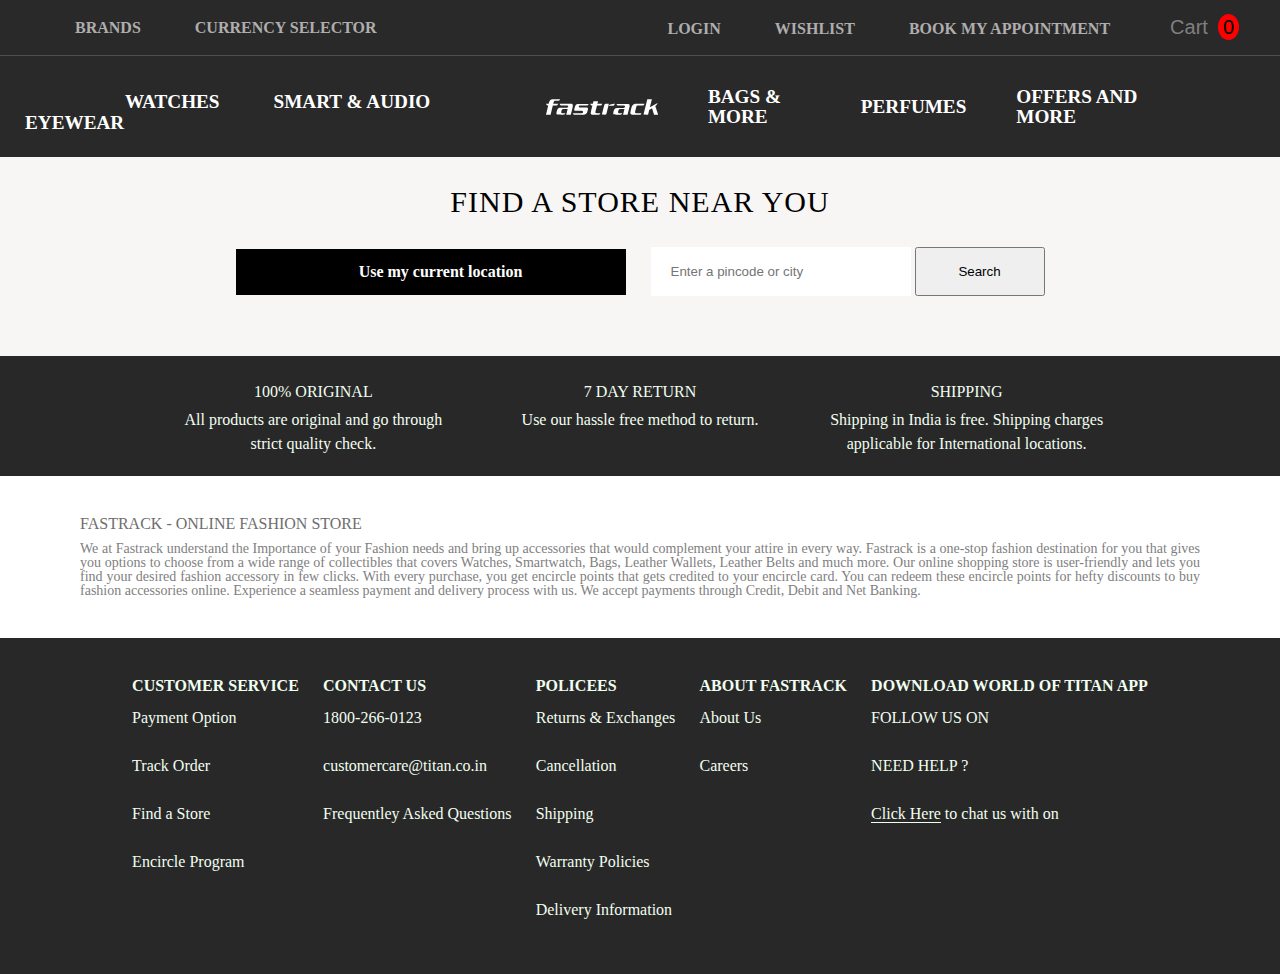
==== commit f9aee681: "project" ====
--- a/fastrack/index.html
+++ b/fastrack/index.html
@@ -524,8 +524,32 @@
     <!---------------------------- Section on click "SIGN UP NOW" ends here ----------------->
 
     <!---------------------------- Section on click "REGISTER" starts here ------------------->
-
     <div id="register_click">
+        <figure>
+            <img class="logo-otp"
+                src="https://www.fastrack.in/wps/wcm/connect/fastrack/f391e0c4-c55a-4ceb-b12b-e1edb7c19432/fastrack.svg?MOD=AJPERES&amp;CACHEID=ROOTWORKSPACE.Z18_90IA1H80OGS700Q8OKN8NF0004-f391e0c4-c55a-4ceb-b12b-e1edb7c19432-nv8vKiF"
+                alt="logo" />
+        </figure>
+        <div class="otp-div">
+            <fieldset>
+                <legend>
+                    <h2 class="verify-mobile-otp-heading">VERIFY MOBILE OTP</h2>
+                </legend>
+                <P class="otp-para">OTP SEND TO MOBILE NO.</P>
+                <form>
+                    <label for="otp" class="input-label">ENTER OTP*</label>
+                    <div>
+                        <input type="text" class="otp-input" required>
+                    </div>
+                    <div>
+                        <button class="verify-OTP-Btn" type="button">Verify OTP</button>
+                    </div>
+                </form>
+            </fieldset>
+            <p class="otp-resend">NOT RECEIVED YOUR CODE ? RESEND OTP</p>
+        </div>
+    </div>
+    <!-- <div id="register_click">
         <figure>
             <img src="https://www.fastrack.in/wps/wcm/connect/fastrack/f391e0c4-c55a-4ceb-b12b-e1edb7c19432/fastrack.svg?MOD=AJPERES&amp;CACHEID=ROOTWORKSPACE.Z18_90IA1H80OGS700Q8OKN8NF0004-f391e0c4-c55a-4ceb-b12b-e1edb7c19432-nv8vKiF"
                 alt="logo" />
@@ -536,7 +560,7 @@
             <input type="number" id="register_input" placeholder="ENTER OTP*">
             <button class="verify_btn">VERIFY OTP</button>
         </fieldset>
-    </div>
+    </div> -->
 
     <!-- ------------------------- Section on click "REGISTER" ends here --------------------->
 
@@ -549,11 +573,11 @@
 
     <!-------------------------------------- main ---------------------------------------->
     <main class="main">
-        <figure>
+        <!-- <figure>
             <img class="poster"
                 src="https://www.fastrack.in/wps/wcm/connect/fastrack/87dd3813-f189-408d-a8c2-d2efed89ec2e/desktop/1920x600.jpg?MOD=AJPERES&CACHEID=ROOTWORKSPACE.Z18_90IA1H80OGS700Q8OKN8NF0004-87dd3813-f189-408d-a8c2-d2efed89ec2e-desktop-nYI4n-.&impolicy=pqlow"
                 alt="">
-        </figure>
+        </figure> -->
         <div class="watch-main-div"></div>
     </main>
 
--- a/fastrack/style.css
+++ b/fastrack/style.css
@@ -1350,4 +1350,51 @@
 
 .whatsapp-icon {
   font-size: 22px;
+}
+
+
+
+/* Register  */
+.logo-otp{
+  width: 500px;
+  margin-bottom: 20px;
+}
+
+.verify-mobile-otp-heading{
+  margin: 0 10px;
+}
+
+#register_click{
+ text-align: center;
+ width: 400px;
+ margin: 0 auto;
+ margin-top: 40px;
+}
+
+.otp-para{
+  margin-top: 25px;
+  margin-bottom: 35px;
+}
+
+.otp-input{
+  width: 350px;
+  padding: 15px 0;
+  margin-top: 10px;
+  margin-bottom: 40px;
+  font-size: 20px;
+  text-align: center;
+}
+
+.verify-OTP-Btn{
+  width: 400px;
+  color: white;
+  background-color: black;
+  font-weight: bold;
+  font-size: 20px;
+  padding:  15px 0;
+  cursor: pointer;
+}
+
+.otp-resend{
+  margin-top: 30px;
 }